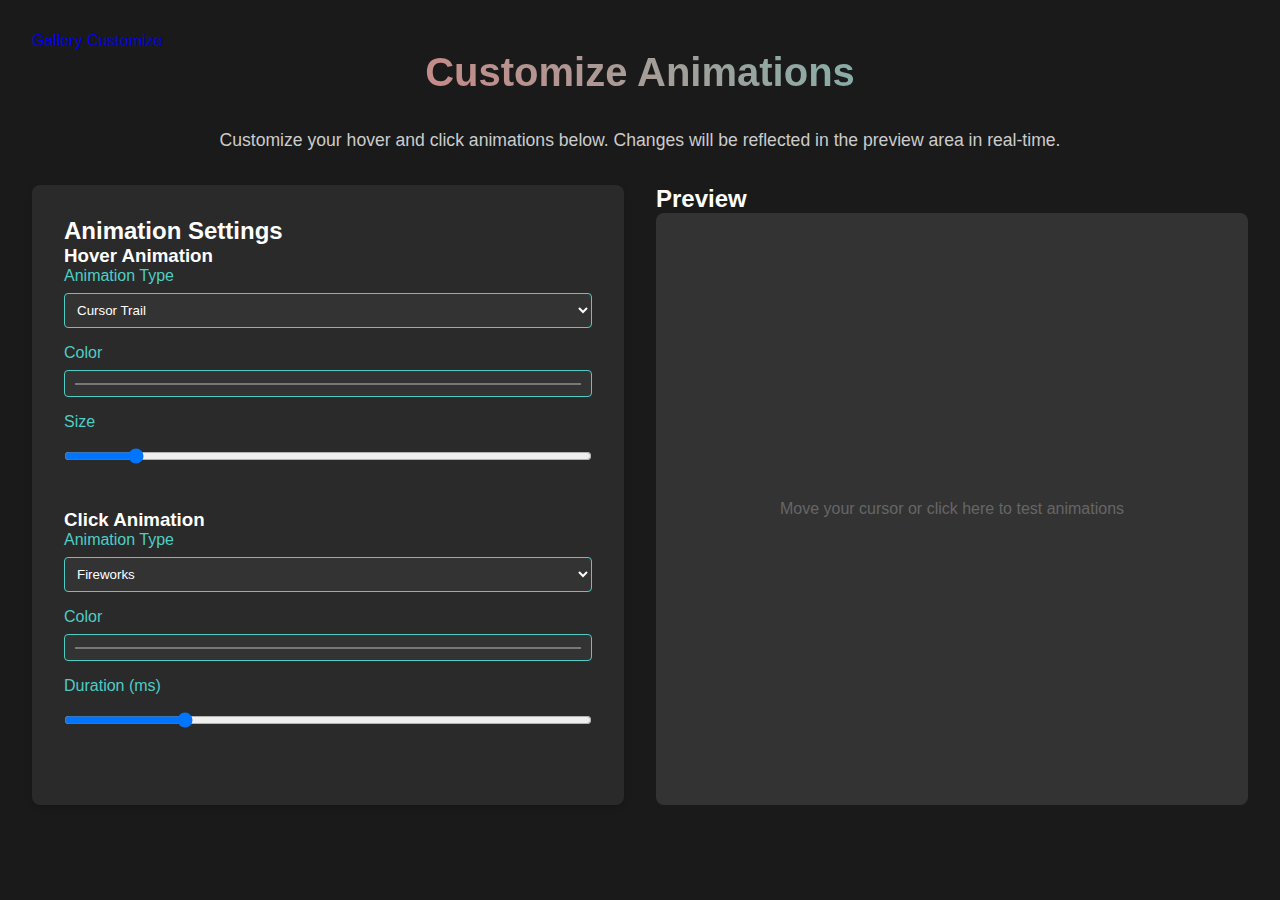
==== customize.html @ 99270755 "adding initial customizer page and animation cleanup helper functions" ====
<!DOCTYPE html>
<html lang="en">
<head>
    <meta charset="UTF-8">
    <meta name="viewport" content="width=device-width, initial-scale=1.0">
    <title>Customize Animations</title>
    <link rel="stylesheet" href="styles.css">
    <link rel="stylesheet" href="https://cdnjs.cloudflare.com/ajax/libs/font-awesome/6.4.2/css/all.min.css">
    <script src="https://cdnjs.cloudflare.com/ajax/libs/gsap/3.12.2/gsap.min.js"></script>
</head>
<body>
    <div class="container">
        <nav class="main-nav">
            <a href="index.html">Gallery</a>
            <a href="customize.html" class="active">Customize</a>
        </nav>
        
        <h1>Customize Animations</h1>
        <p class="instructions">Customize your hover and click animations below. Changes will be reflected in the preview area in real-time.</p>
        
        <div class="customize-container">
            <div class="customize-form">
                <h2>Animation Settings</h2>
                <div class="form-section">
                    <h3>Hover Animation</h3>
                    <div class="form-group">
                        <label for="hover-animation-type">Animation Type</label>
                        <select id="hover-animation-type">
                            <option value="cursor-trail">Cursor Trail</option>
                            <option value="fireworks">Fireworks</option>
                            <option value="glowing-cursor">Glowing Cursor</option>
                            <option value="moon-orbit">Moon Orbit</option>
                            <option value="particle-network">Particle Network</option>
                        </select>
                    </div>
                    <div class="form-group">
                        <label for="hover-color">Color</label>
                        <input type="color" id="hover-color" value="#4ecdc4">
                    </div>
                    <div class="form-group">
                        <label for="hover-size">Size</label>
                        <input type="range" id="hover-size" min="1" max="10" value="2">
                    </div>
                </div>
                
                <div class="form-section">
                    <h3>Click Animation</h3>
                    <div class="form-group">
                        <label for="click-animation-type">Animation Type</label>
                        <select id="click-animation-type">
                            <option value="fireworks">Fireworks</option>
                            <option value="pixel-distortion">Pixel Distortion</option>
                            <option value="laser-beam">Laser Beam</option>
                        </select>
                    </div>
                    <div class="form-group">
                        <label for="click-color">Color</label>
                        <input type="color" id="click-color" value="#ff6b6b">
                    </div>
                    <div class="form-group">
                        <label for="click-duration">Duration (ms)</label>
                        <input type="range" id="click-duration" min="100" max="2000" value="500">
                    </div>
                </div>
            </div>
            
            <div class="preview-section">
                <h2>Preview</h2>
                <div class="preview-area animation-area">
                    <p>Move your cursor or click here to test animations</p>
                </div>
            </div>
        </div>
    </div>
    <script type="module" src="customize.js"></script>
</body>
</html>
---- styles.css ----
* {
    margin: 0;
    padding: 0;
    box-sizing: border-box;
}

body {
    font-family: 'Arial', sans-serif;
    background: #1a1a1a;
    color: #fff;
    min-height: 100vh;
    overflow-x: hidden;
}

.container {
    max-width: 1400px;
    margin: 0 auto;
    padding: 2rem;
}

h1 {
    text-align: center;
    margin-bottom: 2rem;
    font-size: 2.5rem;
    background: linear-gradient(45deg, #ff6b6b, #4ecdc4);
    background-clip: text;
    -webkit-background-clip: text;
    -webkit-text-fill-color: transparent;
}

.instructions {
    text-align: center;
    margin-bottom: 2rem;
    color: #ccc;
    font-size: 1.1rem;
    line-height: 1.5;
}

.grid {
    display: grid;
    grid-template-columns: repeat(auto-fit, minmax(300px, 1fr));
    gap: 2rem;
}

.download-btn {
    position: absolute;
    top: 0.75rem;
    right: 0.75rem;
    background: rgba(78, 205, 196, 0.2);
    color: rgba(255, 255, 255, 0.8);
    border: 1px solid rgba(78, 205, 196, 0.3);
    border-radius: 4px;
    padding: 0.4rem 0.8rem;
    cursor: pointer;
    font-size: 0.85rem;
    transition: all 0.2s ease;
    z-index: 1;
    backdrop-filter: blur(2px);
}

.download-btn:hover {
    background: rgba(78, 205, 196, 0.3);
    color: rgba(255, 255, 255, 1);
    transform: translateY(-1px);
    box-shadow: 0 2px 4px rgba(0, 0, 0, 0.1);
}

.animation-box {
    position: relative;
    background: #2a2a2a;
    border-radius: 10px;
    padding: 1rem;
    min-height: 250px;
    box-shadow: 0 4px 6px rgba(0, 0, 0, 0.1);
    transition: transform 0.3s ease;
}

.animation-box:hover {
    transform: translateY(-5px);
}

.animation-box h3 {
    text-align: center;
    margin-bottom: 1rem;
    color: #4ecdc4;
}

.animation-area {
    width: 100%;
    height: 200px;
    background: #333;
    border-radius: 8px;
    position: relative;
    overflow: hidden;
    display: flex;
    align-items: center;
    justify-content: center;
}

.section-title {
    color: #4ecdc4;
    margin: 2rem 0 1rem;
    font-size: 1.8rem;
}

.customize-container {
    display: grid;
    grid-template-columns: 1fr 1fr;
    gap: 2rem;
    margin-top: 2rem;
}

.customize-form {
    background: #2a2a2a;
    padding: 2rem;
    border-radius: 8px;
    box-shadow: 0 4px 6px rgba(0, 0, 0, 0.1);
}

.form-section {
    margin-bottom: 2rem;
}

.form-group {
    margin-bottom: 1rem;
}

.form-group label {
    display: block;
    margin-bottom: 0.5rem;
    color: #4ecdc4;
}

.form-group input[type="color"],
.form-group input[type="range"],
.form-group select {
    width: 100%;
    padding: 0.5rem;
    border: 1px solid #4ecdc4;
    border-radius: 4px;
    background: #333;
    color: #fff;
}

.preview-section {
    display: flex;
    flex-direction: column;
}

.preview-area {
    flex-grow: 1;
    display: flex;
    align-items: center;
    justify-content: center;
    color: #666;
}
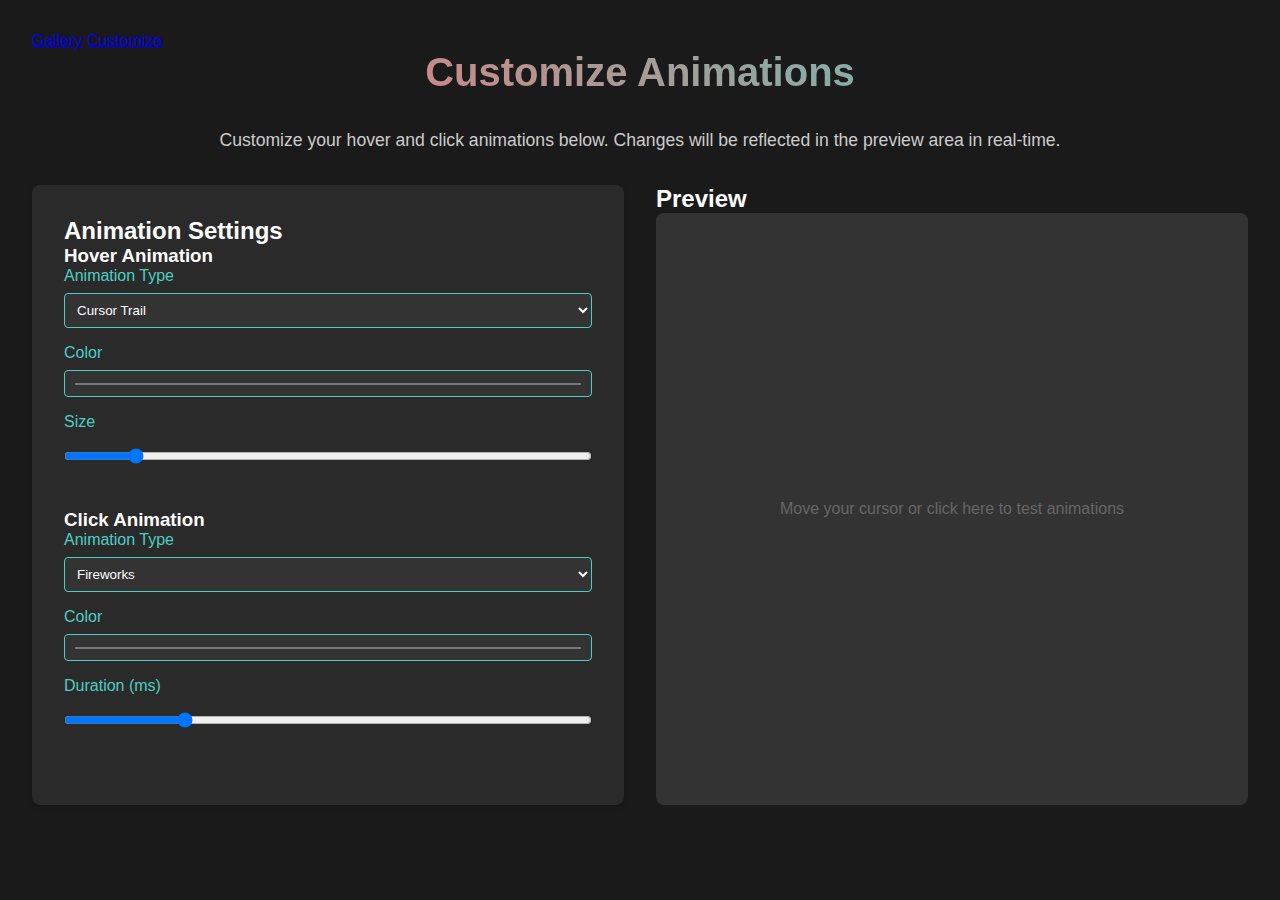
==== commit 661f1305: "adding missing animations to customizer" ====
--- a/customize.html
+++ b/customize.html
@@ -31,6 +31,8 @@
                             <option value="glowing-cursor">Glowing Cursor</option>
                             <option value="moon-orbit">Moon Orbit</option>
                             <option value="particle-network">Particle Network</option>
+                            <option value="pixel-distortion">Pixel Distortion</option>
+                            <option value="laser-beam">Laser Beam</option>
                         </select>
                     </div>
                     <div class="form-group">
@@ -51,6 +53,8 @@
                             <option value="fireworks">Fireworks</option>
                             <option value="pixel-distortion">Pixel Distortion</option>
                             <option value="laser-beam">Laser Beam</option>
+                            <option value="cursor-trail">Cursor Trail</option>
+                            <option value="glowing-cursor">Glowing Cursor</option>
                         </select>
                     </div>
                     <div class="form-group">
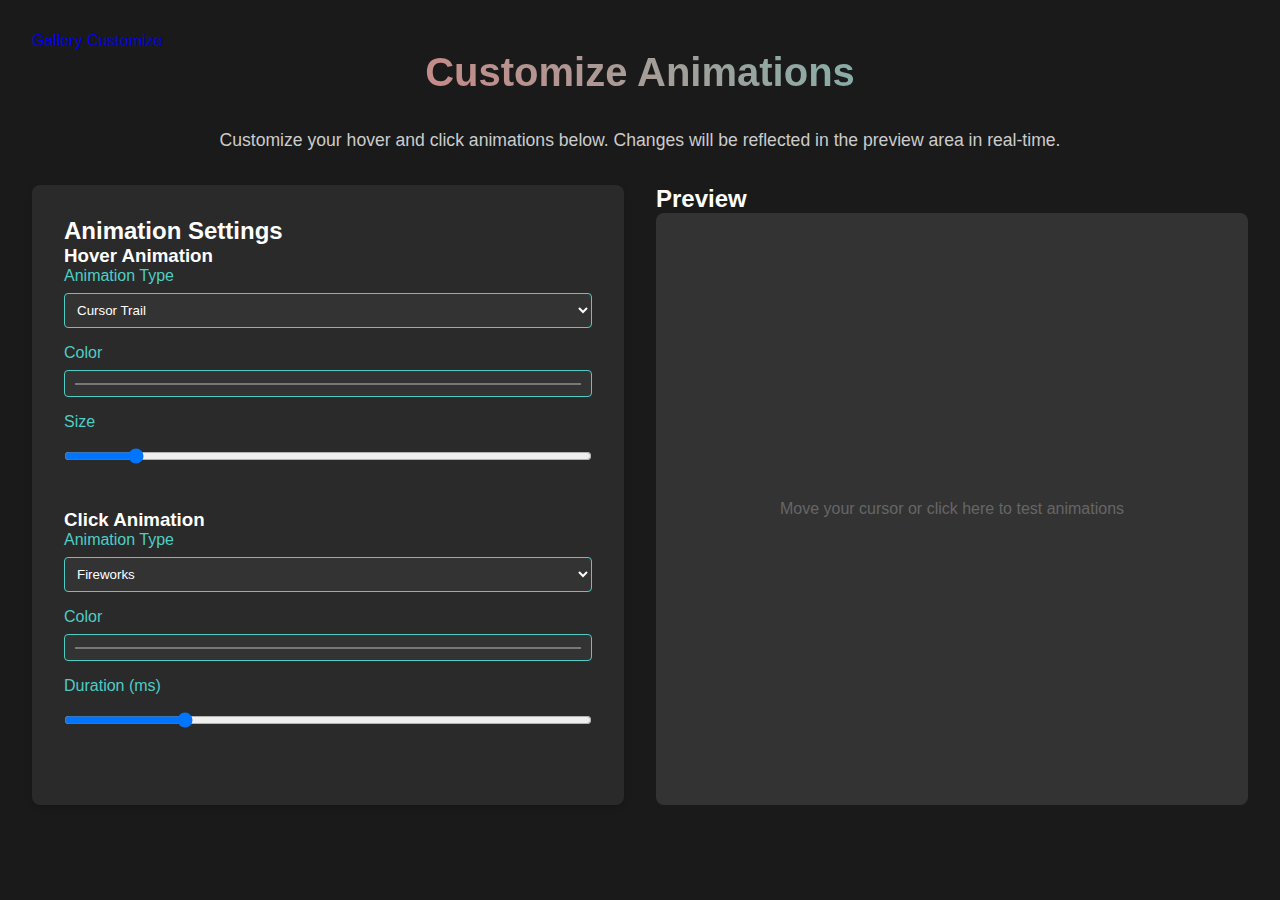
==== commit dd9e6216: "removing laser beam animations" ====
--- a/customize.html
+++ b/customize.html
@@ -32,7 +32,6 @@
                             <option value="moon-orbit">Moon Orbit</option>
                             <option value="particle-network">Particle Network</option>
                             <option value="pixel-distortion">Pixel Distortion</option>
-                            <option value="laser-beam">Laser Beam</option>
                         </select>
                     </div>
                     <div class="form-group">
@@ -52,7 +51,6 @@
                         <select id="click-animation-type">
                             <option value="fireworks">Fireworks</option>
                             <option value="pixel-distortion">Pixel Distortion</option>
-                            <option value="laser-beam">Laser Beam</option>
                             <option value="cursor-trail">Cursor Trail</option>
                             <option value="glowing-cursor">Glowing Cursor</option>
                         </select>
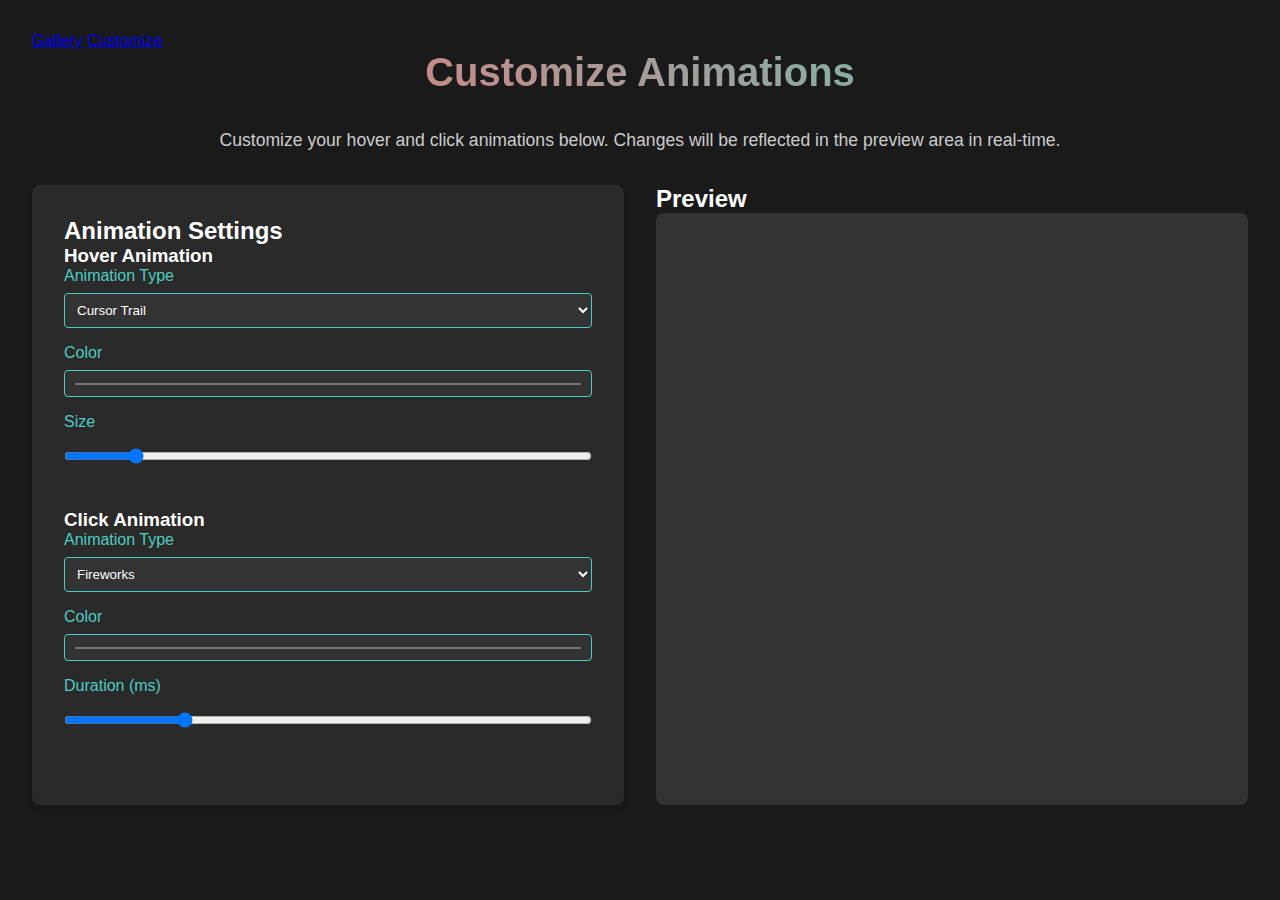
==== commit 58b15194: "removing instructions from customizer preview box" ====
--- a/customize.html
+++ b/customize.html
@@ -69,7 +69,7 @@
             <div class="preview-section">
                 <h2>Preview</h2>
                 <div class="preview-area animation-area">
-                    <p>Move your cursor or click here to test animations</p>
+                    <!-- <p>Move your cursor or click here to test animations</p> -->
                 </div>
             </div>
         </div>
